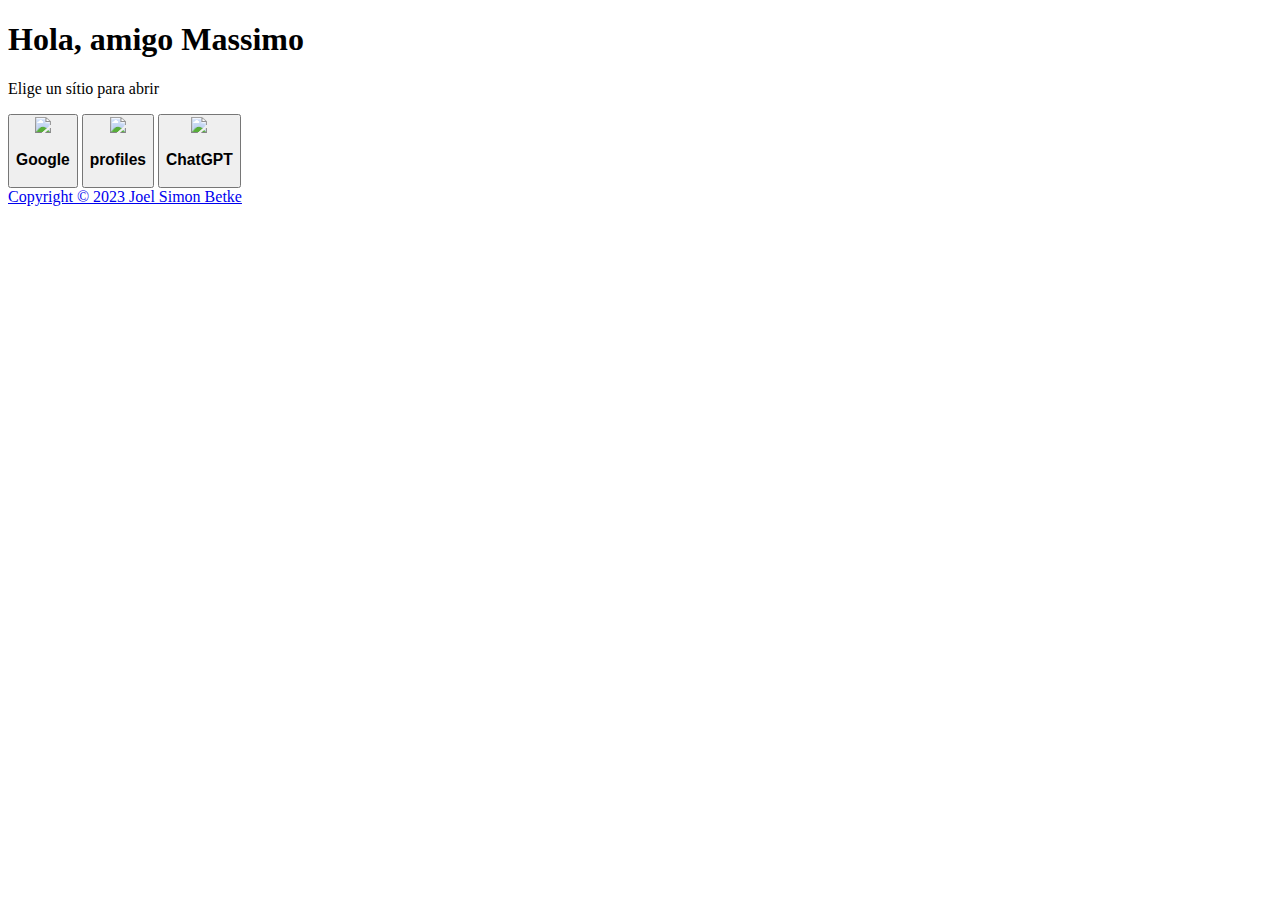
==== index.html @ ecbaf7a1 "deleted js, fixed text in html" ====
<!DOCTYPE html>
<head>
    <meta charset='utf-8'/>
    <meta name="viewport" content="width=device-width, initial-scale=1">
    <link rel="stylesheet" type="text/css" href="style.css" media="screen and (min-width:768px)">
    <link rel="stylesheet" type="text/css" href="mobile.css" media="screen and (max-width:767px)">
    <title>Welcome</title>
    <link rel="icon" href="assets/images/heart.png" type="image/icon type">
</head>
<body>
    <header>
        <h1>Hola, amigo Massimo</h1>
    </header>
    <main>
        <p>Elige un sítio para abrir</p>
        <a href="https://google.com"><button id="btn"><img src="assets/images/google-white.png"><h3>Google</h3></button></a>
        <a href="sorry.html"><button id="btn"><img src="assets/images/firefox-white.png"><h3>profiles</h3></button></a>
        <a href="https://openai.com/blog/chatgpt/"><button id="btn"><img src="assets/images/openai-white.png"><h3>ChatGPT</h3></button></a>
    </main>
    <footer>
        <a href="https://github.com/SimonJoelWarkentin">Copyright © 2023 Joel Simon Betke</a>
    </footer>
    <script type="text/javascript" src="but.js"></script>
</body>
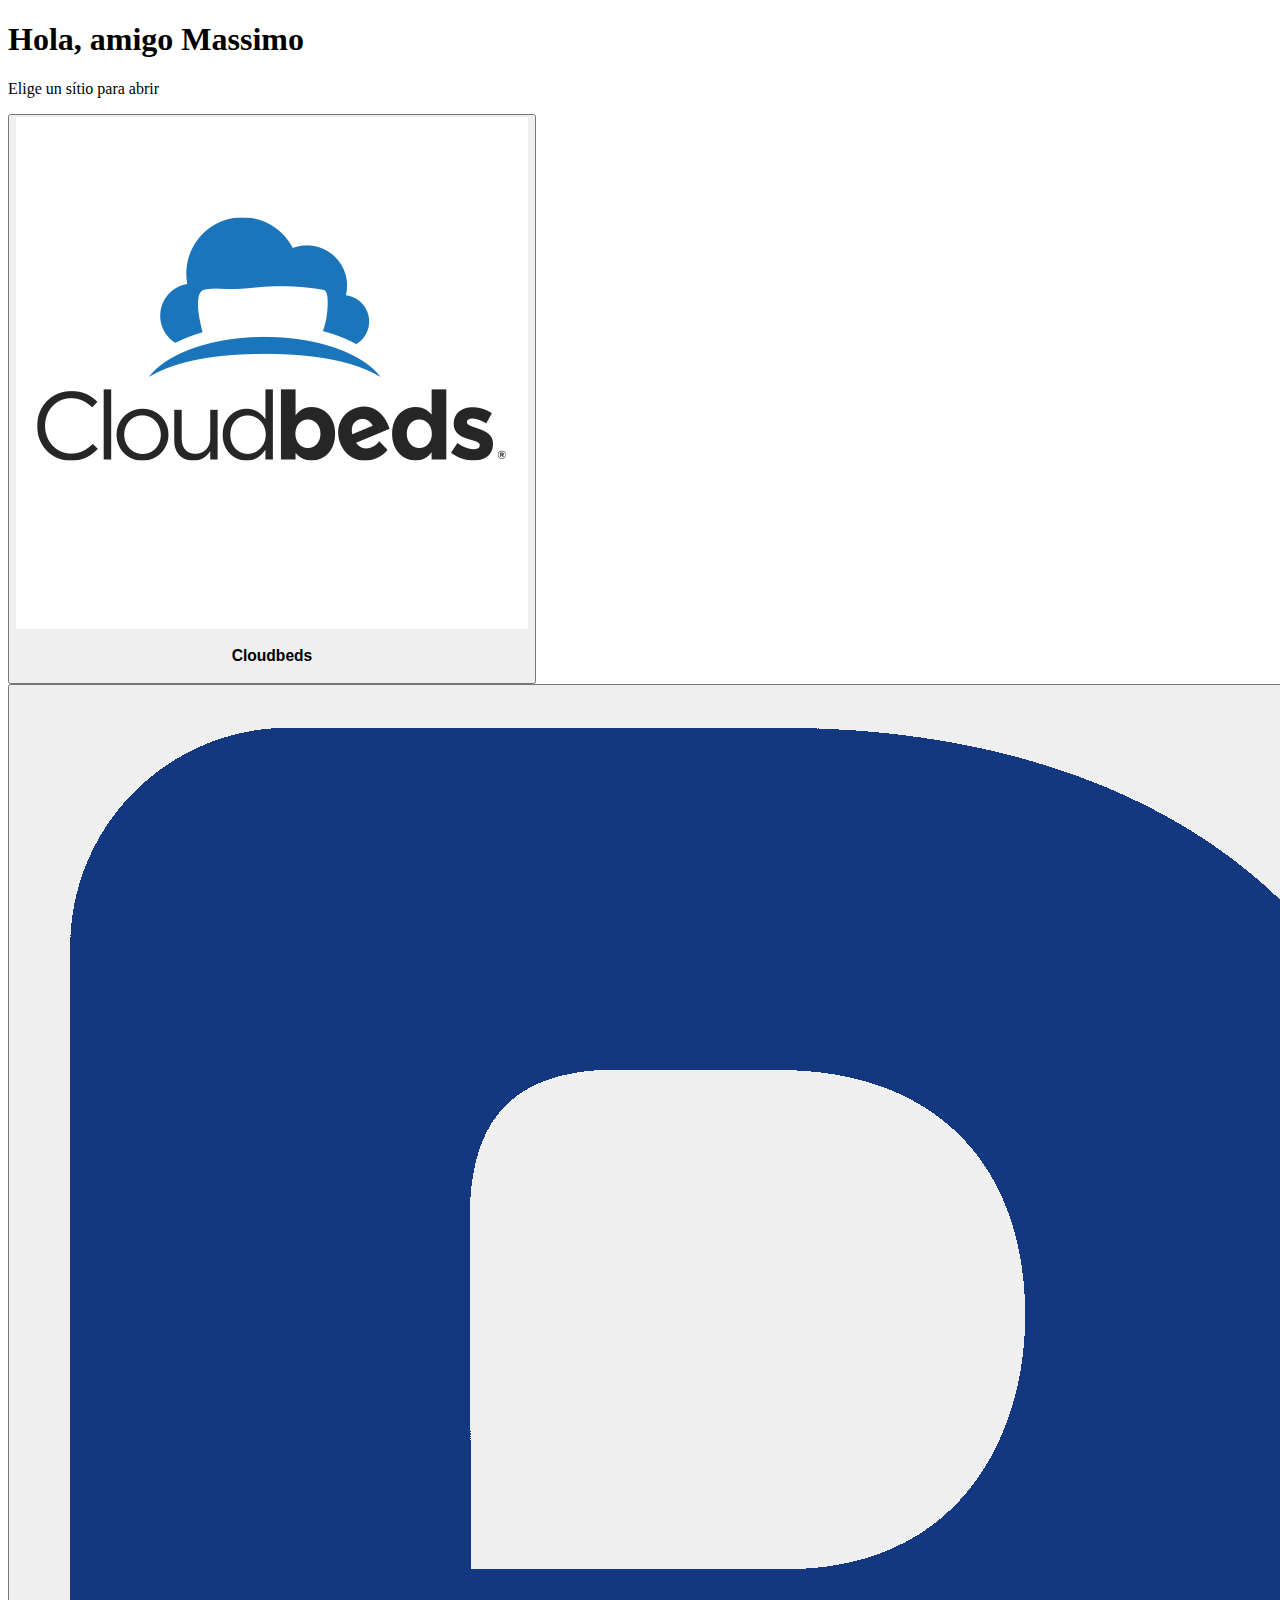
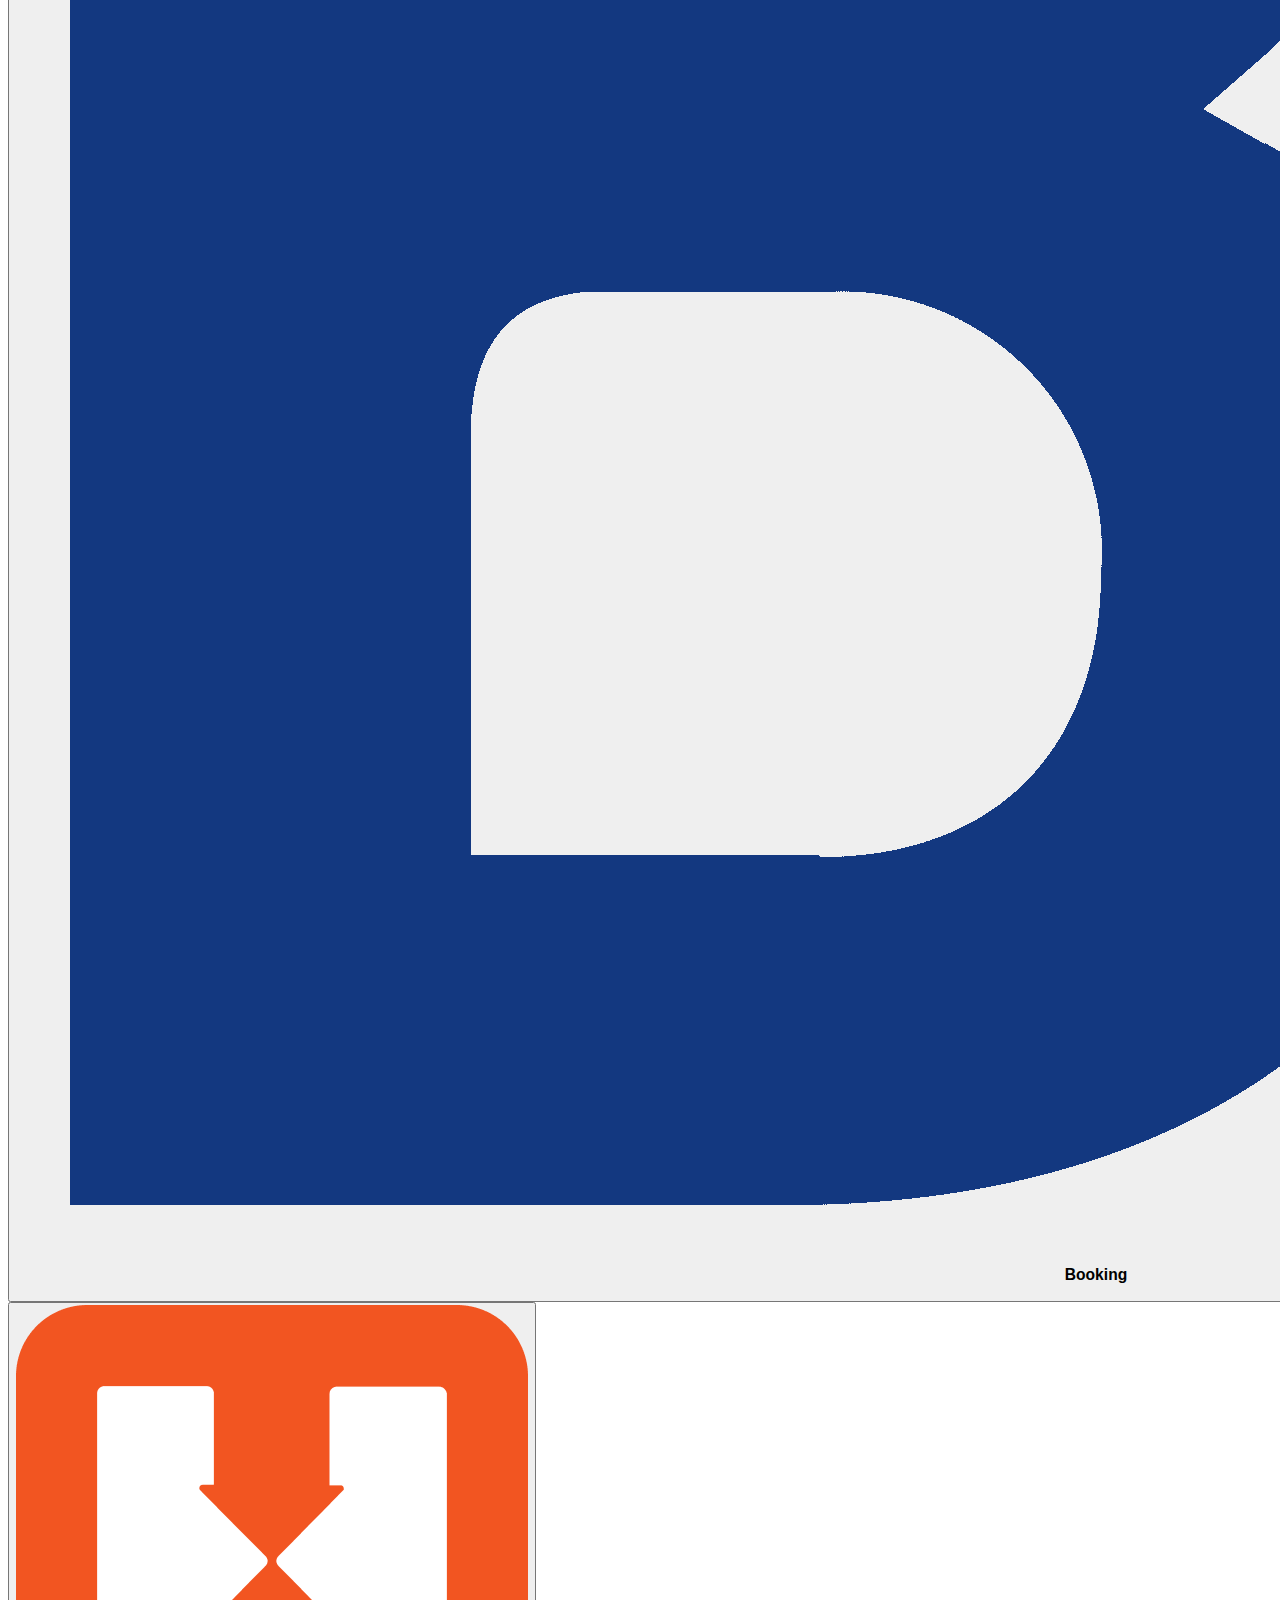
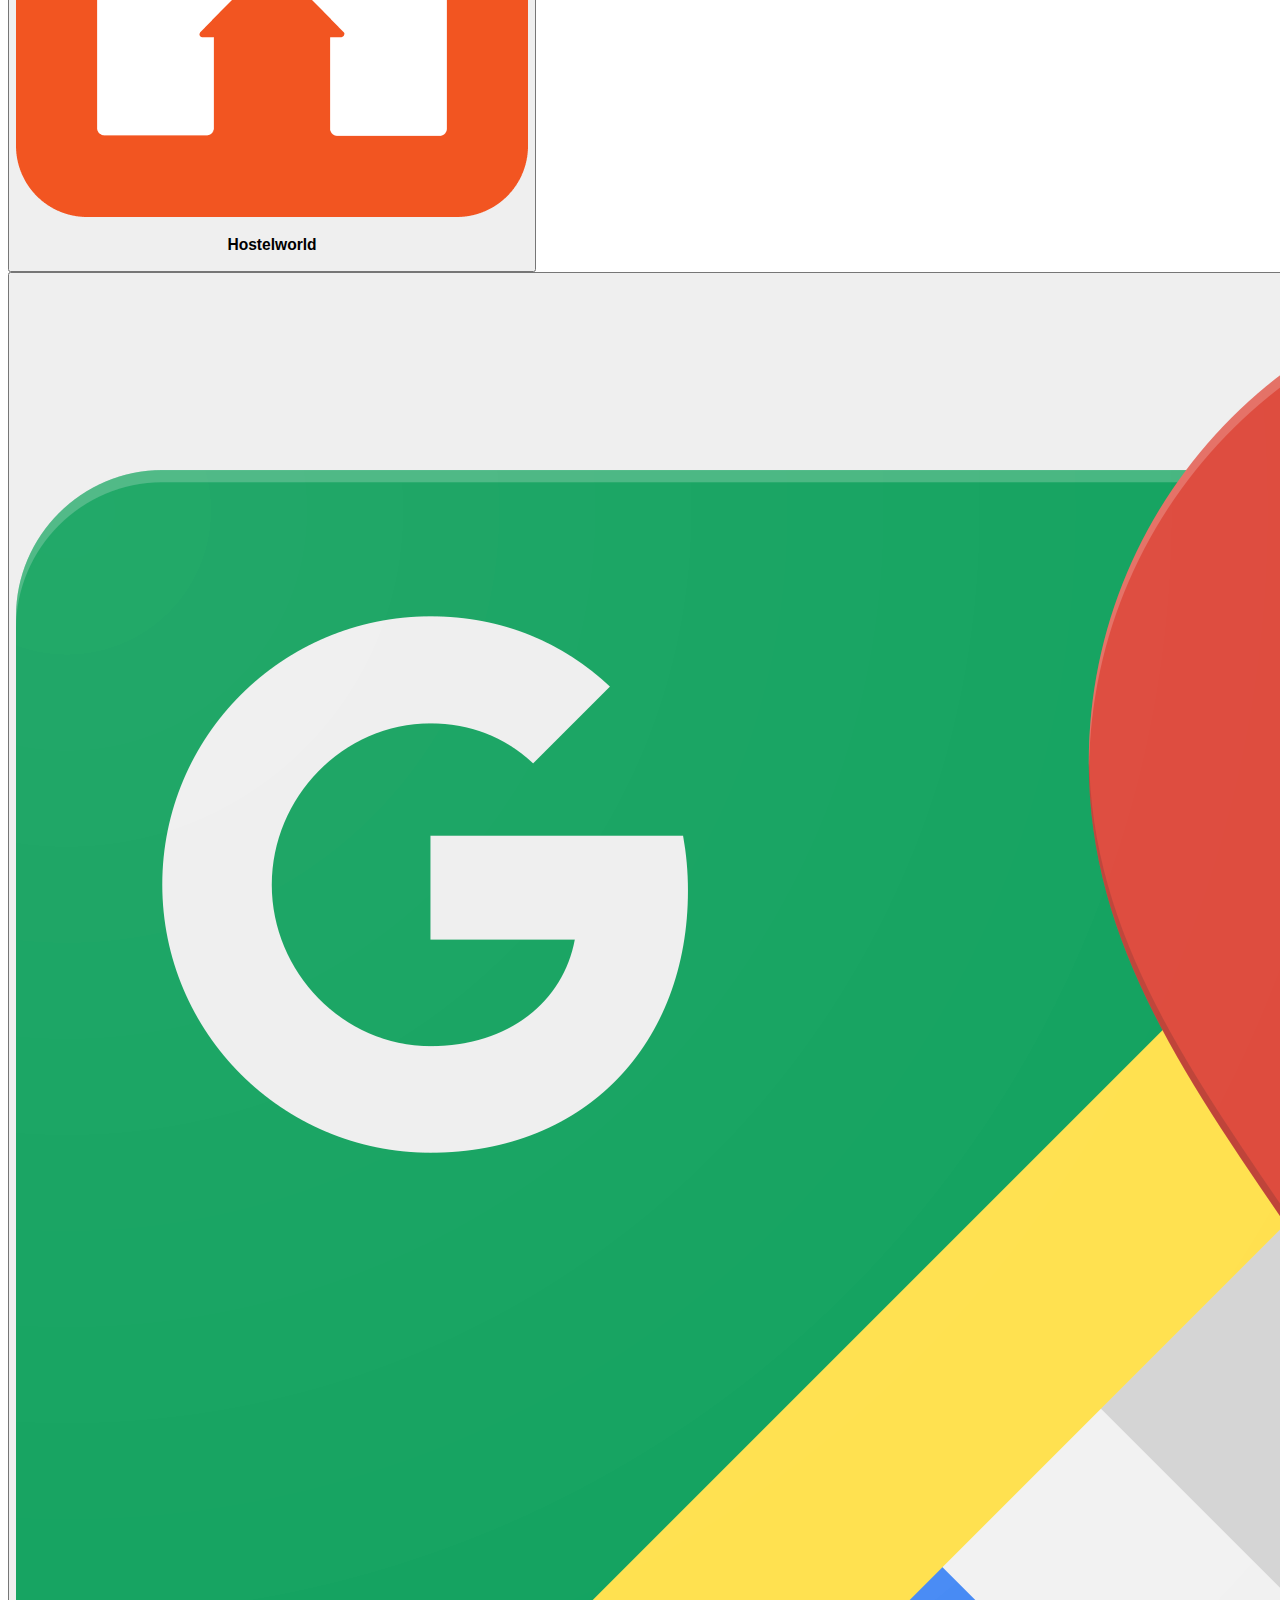
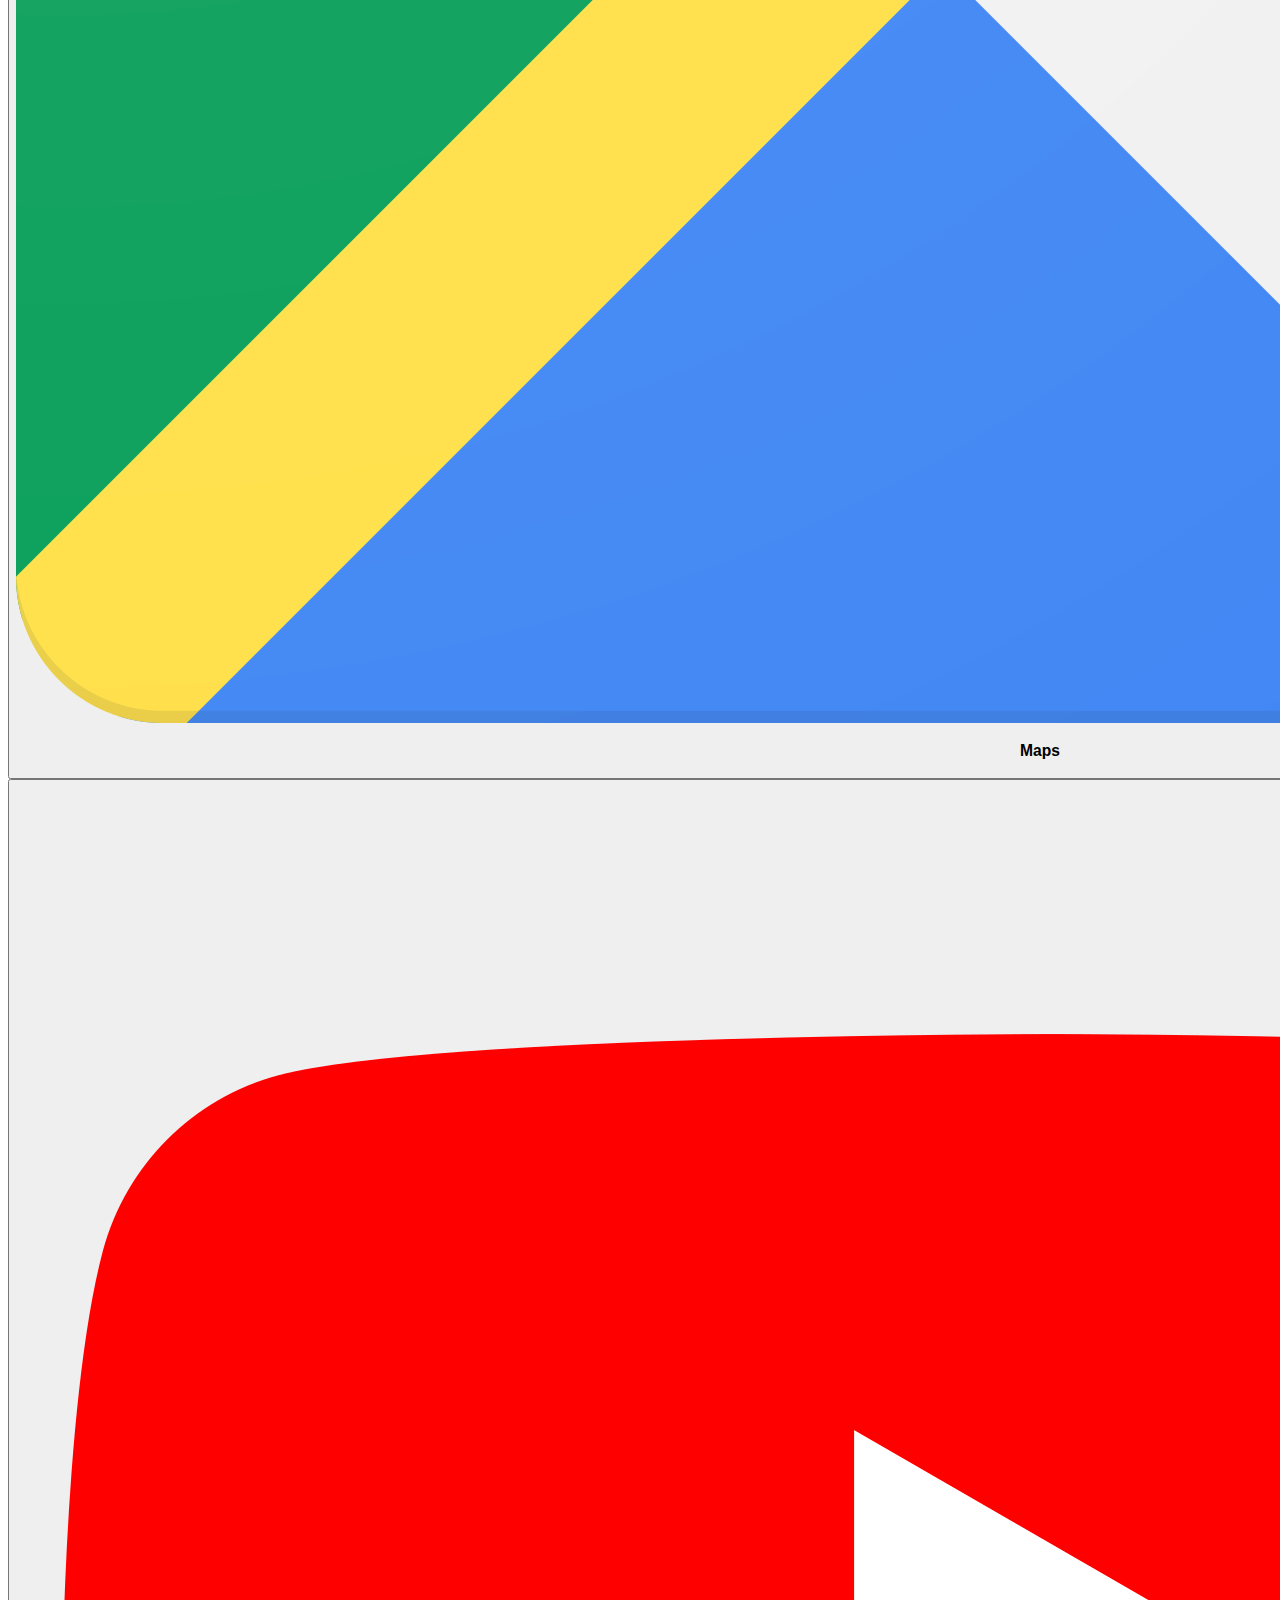
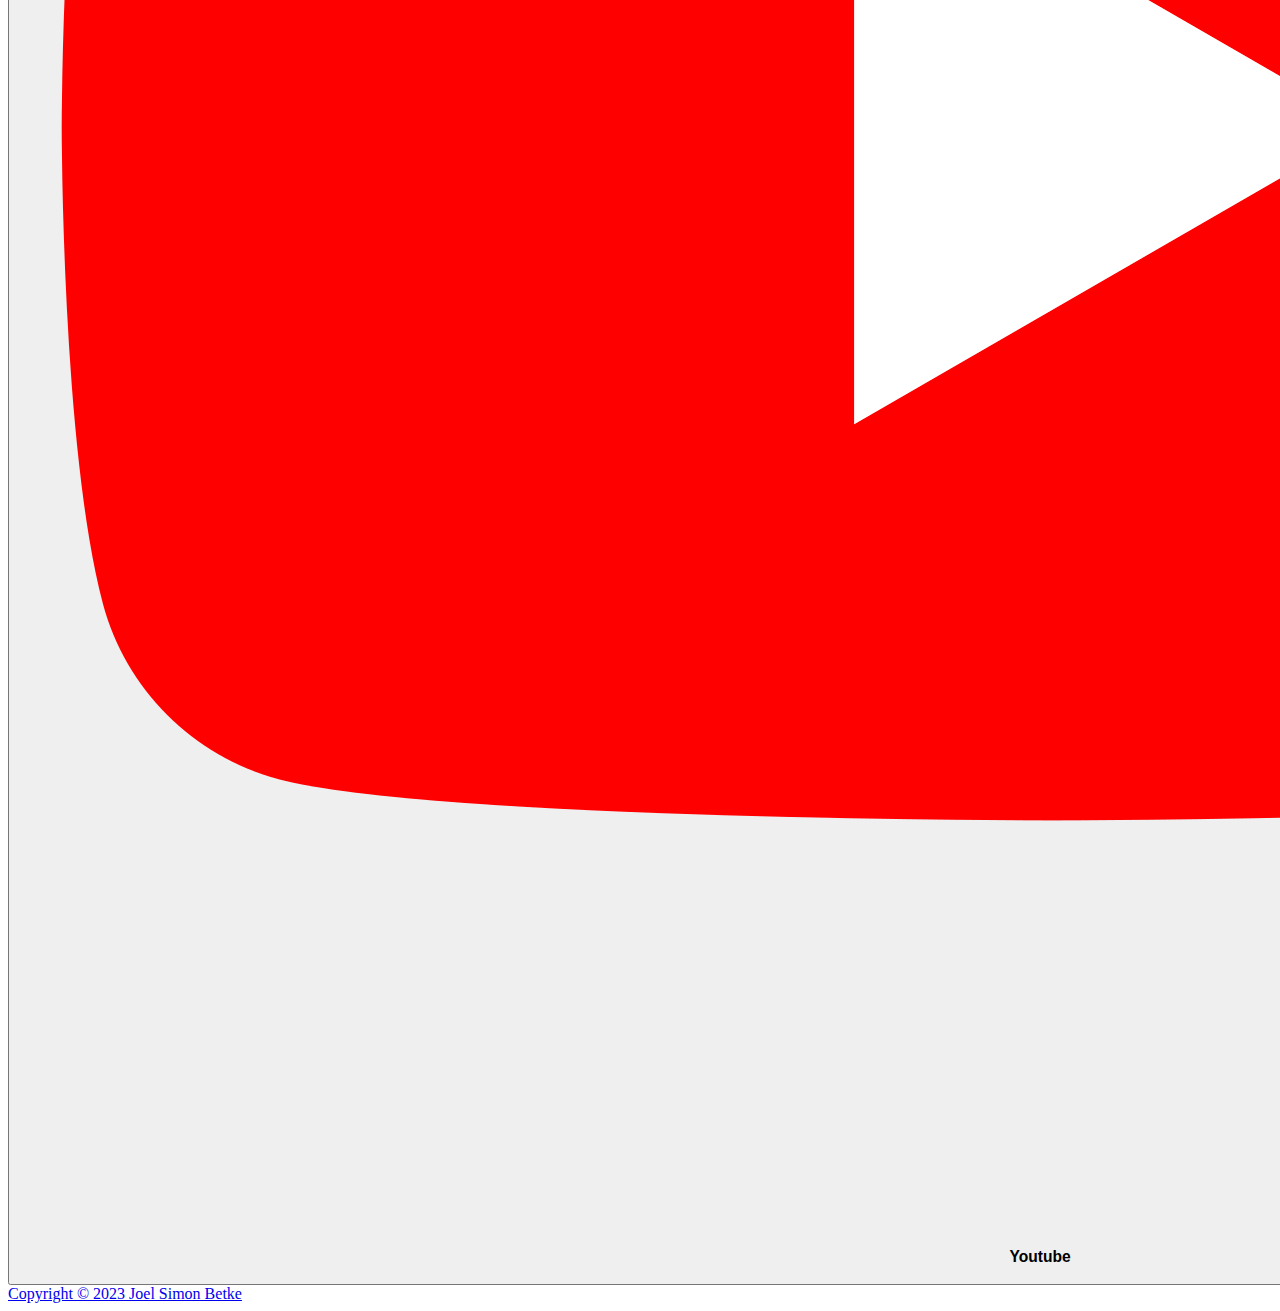
==== commit 4319516e: "Added the new buttons" ====
--- a/index.html
+++ b/index.html
@@ -13,9 +13,11 @@
     </header>
     <main>
         <p>Elige un sítio para abrir</p>
-        <a href="https://google.com"><button id="btn"><img src="assets/images/google-white.png"><h3>Google</h3></button></a>
-        <a href="sorry.html"><button id="btn"><img src="assets/images/firefox-white.png"><h3>profiles</h3></button></a>
-        <a href="https://openai.com/blog/chatgpt/"><button id="btn"><img src="assets/images/openai-white.png"><h3>ChatGPT</h3></button></a>
+        <a href="https://hotels.cloudbeds.com/connect/212242#/calendar"><button id="btn"><img src="assets/images/cloudbeds.png"><h3>Cloudbeds</h3></button></a>
+        <a href="https://admin.booking.com/hotel/hoteladmin/extranet_ng/manage/home.html?lang=es&ses=0d1a2598a86d01559b92d25d9ef59546&hotel_id=8355571"><button id="btn"><img src="assets/images/booking.png"><h3>Booking</h3></button></a>
+        <a href="https://inbox.hostelworld.com/booking/view/551787130"><button id="btn"><img src="assets/images/hostelworld.png"><h3>Hostelworld</h3></button></a>
+        <a href="https://www.google.com/maps"><button id="btn"><img src="assets/images/maps.png"><h3>Maps</h3></button></a>
+        <a href="https://www.youtube.com"><button id="btn"><img src="assets/images/youtube.png"><h3>Youtube</h3></button></a>
     </main>
     <footer>
         <a href="https://github.com/SimonJoelWarkentin">Copyright © 2023 Joel Simon Betke</a>
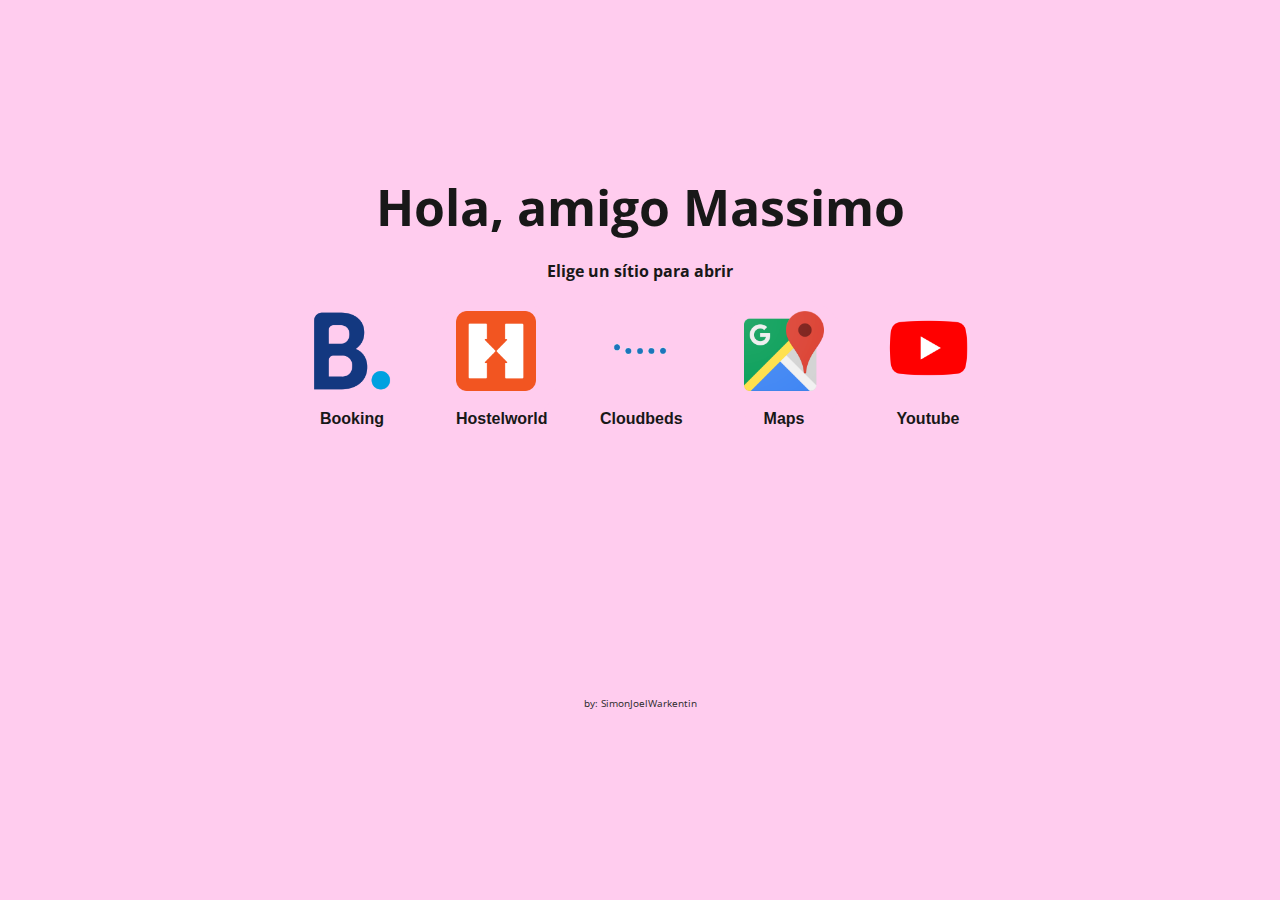
==== commit ee6e76ba: "added gif, changed some styles" ====
--- a/index.html
+++ b/index.html
@@ -12,15 +12,14 @@
         <h1>Hola, amigo Massimo</h1>
     </header>
     <main>
-        <p>Elige un sítio para abrir</p>
-        <a href="https://hotels.cloudbeds.com/connect/212242#/calendar"><button id="btn"><img src="assets/images/cloudbeds.png"><h3>Cloudbeds</h3></button></a>
+        <p><b>Elige un sítio para abrir</b></p>
         <a href="https://admin.booking.com/hotel/hoteladmin/extranet_ng/manage/home.html?lang=es&ses=0d1a2598a86d01559b92d25d9ef59546&hotel_id=8355571"><button id="btn"><img src="assets/images/booking.png"><h3>Booking</h3></button></a>
         <a href="https://inbox.hostelworld.com/booking/view/551787130"><button id="btn"><img src="assets/images/hostelworld.png"><h3>Hostelworld</h3></button></a>
+        <a href="https://hotels.cloudbeds.com/connect/212242#/calendar"><button id="btn"><img src="assets/images/cloudbeds.gif"><h3>Cloudbeds</h3></button></a>
         <a href="https://www.google.com/maps"><button id="btn"><img src="assets/images/maps.png"><h3>Maps</h3></button></a>
         <a href="https://www.youtube.com"><button id="btn"><img src="assets/images/youtube.png"><h3>Youtube</h3></button></a>
     </main>
     <footer>
-        <a href="https://github.com/SimonJoelWarkentin">Copyright © 2023 Joel Simon Betke</a>
+        <a href="https://github.com/SimonJoelWarkentin">by: SimonJoelWarkentin</a>
     </footer>
-    <script type="text/javascript" src="but.js"></script>
 </body>--- a/style.css
+++ b/style.css
@@ -0,0 +1,177 @@
+@import 'https://fonts.googleapis.com/css?family=Open+Sans';
+
+* {
+	-webkit-box-sizing: border-box;
+	box-sizing: border-box;
+}
+
+header {
+	margin-top: 15%;
+}
+
+body {
+	font-family: 'Open Sans', sans-serif;
+	line-height: 1.75em;
+	font-size: 16px;
+	background-color: #ffccee;
+	color: #181818;
+	text-align: center;
+}
+
+ button {
+    background-color: #ffccee;
+    border: #d8d8d8;
+    border-radius: 40px;
+    color: #181818;
+    cursor: pointer;
+    display: inline-block;
+    margin: 10px;
+    padding: 10px 20px;
+    height: 120px;
+	width: 120px;
+    transition: background-color 0.3s ease-in-out;
+  }
+
+  #btn { /*maybe not necessary*/
+    z-index: 5;
+    margin: 0 10px;
+    cursor: pointer;
+	transition: 0.2s;
+  }
+
+  #btn img {
+    transition: 0.2s;
+  }
+
+  #btn img:hover {
+    opacity: 0.8;
+    transform: scale(1.2);
+  }
+
+  #btn:hover {
+/*    background-color: #090909;*/
+	opacity: 0.8;
+	transform: scale(1.05);
+	color: #333333;
+  }
+
+  h1 {
+	font-size: 50px;
+	line-height: 34px;
+}
+
+p {
+	font-size: 16px;
+	color: #181818;
+}
+
+h3 {
+	font-size: 16px;
+/*	line-height: 27px;
+	padding-top: 15px;
+	padding-bottom: 15px;
+	border-bottom: 1px solid #D8D8D8;
+	border-top: 1px solid #D8D8D8;*/
+}
+
+h3:hover {
+/*	color: #333333;*/
+}
+
+a {
+	font-size: 10px;
+	text-decoration: none;
+	color: #282828;
+	transition: 0.4s;
+}
+
+a[href]:hover {
+	color: #333333;
+}
+
+img {
+	max-width: 100%;
+}
+
+footer {
+	margin-top: 20%;
+}
+
+  /*EVERYTHING DOWN FROM HERE IS NOT CHECKED AND MIGHT OR MIGHT NOT BE BULLSHIT*/
+
+/*
+
+.simple-container {
+	background-color: #333;
+	min-height: 30%;
+	width: 675px;
+	margin: 0 auto;
+/*	padding-top: 70px;
+	padding-bottom: 20px;*//*
+	border: #aaa;
+	border-width: 5px;
+}
+
+.simple-print {
+	fill: white;
+	stroke: white;
+}
+.simple-print svg {
+	height: 100%;
+}
+
+.simple-close {
+	color: white;
+	border-color: white;
+}
+
+.simple-ext-info {
+	border-top: 1px solid #aaa;
+}
+
+
+
+h2 {
+	font-size: 20px;
+	line-height: 25px;
+}
+
+
+hr {
+	height: 1px;
+	background-color: #d8d8d8;
+	border: none;
+	width: 100%;
+	margin: 0px;
+}
+/*
+a[href] {
+	color: #1e8ad6;
+}
+
+a[href]:hover {
+	color: #3ba0e6;
+}
+*//*
+
+
+li {
+	line-height: 1.5em;
+}
+
+aside,
+[class *= "sidebar"],
+[id *= "sidebar"] {
+	max-width: 90%;
+	margin: 0 auto;
+	border: 1px solid lightgrey;
+	padding: 5px 15px;
+}
+
+@media (min-width: 1921px) {
+	body {
+		font-size: 18px;
+	}
+}
+
+*/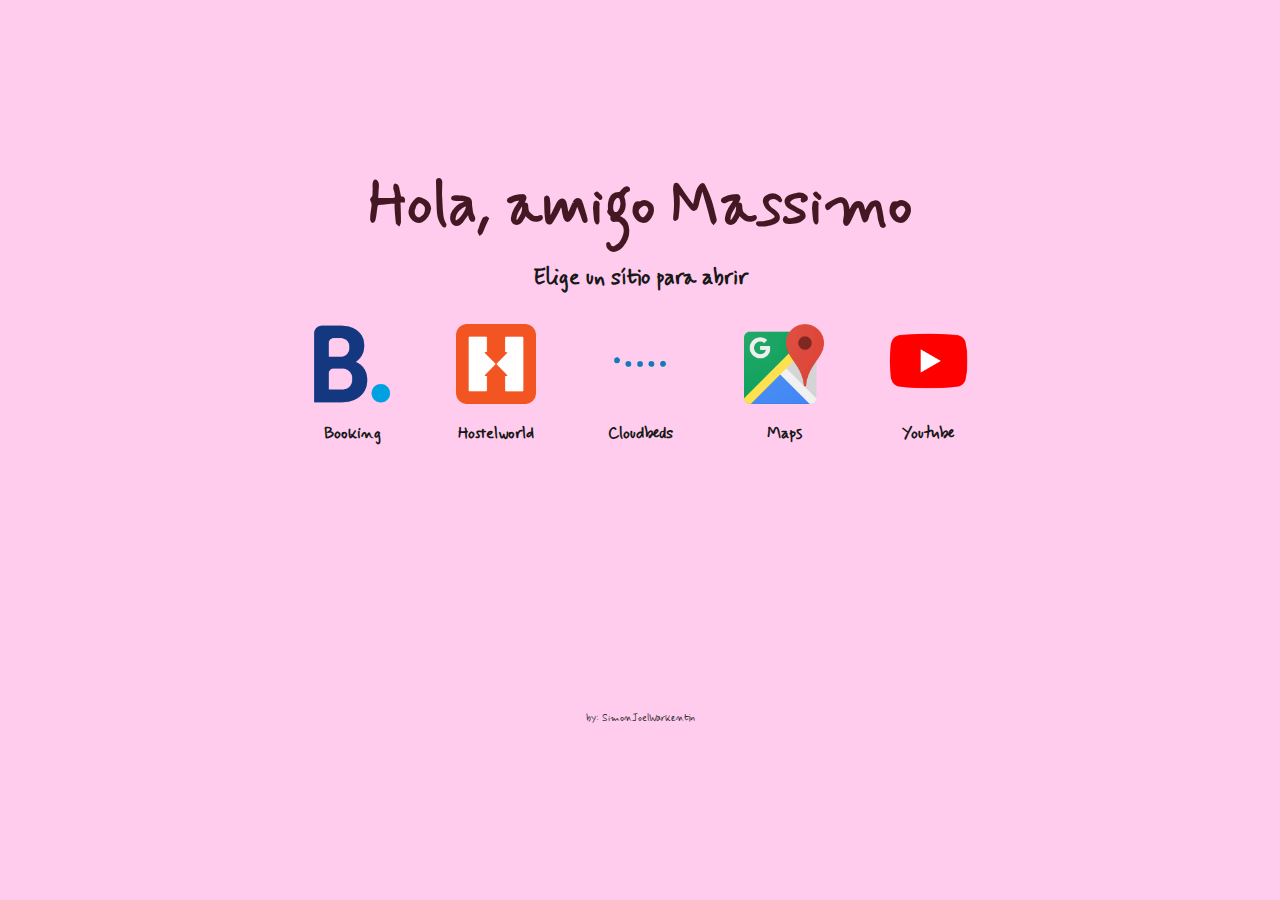
==== commit dca9f3e7: "Made everything cool" ====
--- a/index.html
+++ b/index.html
@@ -2,10 +2,9 @@
 <head>
     <meta charset='utf-8'/>
     <meta name="viewport" content="width=device-width, initial-scale=1">
-    <link rel="stylesheet" type="text/css" href="style.css" media="screen and (min-width:768px)">
-    <link rel="stylesheet" type="text/css" href="mobile.css" media="screen and (max-width:767px)">
-    <title>Welcome</title>
-    <link rel="icon" href="assets/images/heart.png" type="image/icon type">
+    <link rel="stylesheet" type="text/css" href="style.css" media="screen">
+    <title>Hola Amigo Massimo</title>
+    <link rel="icon" href="assets/images/massimo.jfif" type="image/icon type">
 </head>
 <body>
     <header>
@@ -18,6 +17,7 @@
         <a href="https://hotels.cloudbeds.com/connect/212242#/calendar"><button id="btn"><img src="assets/images/cloudbeds.gif"><h3>Cloudbeds</h3></button></a>
         <a href="https://www.google.com/maps"><button id="btn"><img src="assets/images/maps.png"><h3>Maps</h3></button></a>
         <a href="https://www.youtube.com"><button id="btn"><img src="assets/images/youtube.png"><h3>Youtube</h3></button></a>
+        <p></p>
     </main>
     <footer>
         <a href="https://github.com/SimonJoelWarkentin">by: SimonJoelWarkentin</a>
--- a/style.css
+++ b/style.css
@@ -1,4 +1,4 @@
-@import 'https://fonts.googleapis.com/css?family=Open+Sans';
+@import 'https://fonts.googleapis.com/css?family=Mynerve';
 
 * {
 	-webkit-box-sizing: border-box;
@@ -10,13 +10,25 @@
 }
 
 body {
-	font-family: 'Open Sans', sans-serif;
+	font-family: 'Mynerve', sans-serif;
 	line-height: 1.75em;
 	font-size: 16px;
 	background-color: #ffccee;
-	color: #181818;
+	color: #441822;
 	text-align: center;
+	animation-name: fadeInBackground;
+	animation-duration: 2s;
+	animation-fill-mode: forwards;
 }
+
+@keyframes fadeInBackground {
+	from {
+	  background-color: #ccaabb;
+	}
+	to {
+	  background-color: #ffccee; /* final background color */
+	}
+  }
 
  button {
     background-color: #ffccee;
@@ -30,6 +42,9 @@
     height: 120px;
 	width: 120px;
     transition: background-color 0.3s ease-in-out;
+	animation-name: fadeInBackground;
+	animation-duration: 2s;
+	animation-fill-mode: forwards;
   }
 
   #btn { /*maybe not necessary*/
@@ -56,26 +71,23 @@
   }
 
   h1 {
-	font-size: 50px;
+	font-size: 60px;
 	line-height: 34px;
 }
 
 p {
-	font-size: 16px;
+	font-size: 22px;
 	color: #181818;
 }
 
 h3 {
 	font-size: 16px;
+	font-family: 'Mynerve', sans-serif;
 /*	line-height: 27px;
 	padding-top: 15px;
 	padding-bottom: 15px;
 	border-bottom: 1px solid #D8D8D8;
 	border-top: 1px solid #D8D8D8;*/
-}
-
-h3:hover {
-/*	color: #333333;*/
 }
 
 a {
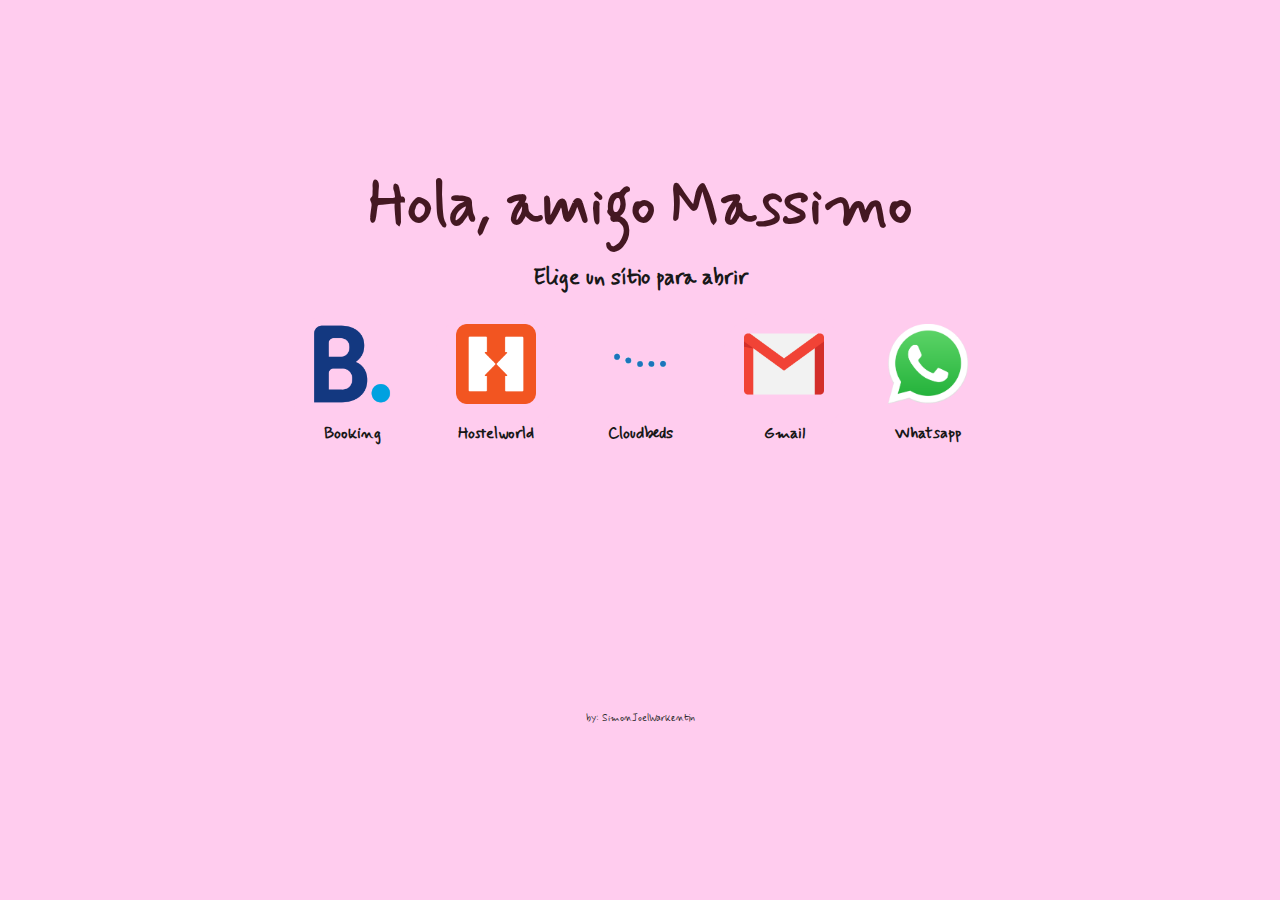
==== commit 9d51f644: "changed 2 buttons" ====
--- a/index.html
+++ b/index.html
@@ -15,9 +15,8 @@
         <a href="https://admin.booking.com/hotel/hoteladmin/extranet_ng/manage/home.html?lang=es&ses=0d1a2598a86d01559b92d25d9ef59546&hotel_id=8355571"><button id="btn"><img src="assets/images/booking.png"><h3>Booking</h3></button></a>
         <a href="https://inbox.hostelworld.com/booking/view/551787130"><button id="btn"><img src="assets/images/hostelworld.png"><h3>Hostelworld</h3></button></a>
         <a href="https://hotels.cloudbeds.com/connect/212242#/calendar"><button id="btn"><img src="assets/images/cloudbeds.gif"><h3>Cloudbeds</h3></button></a>
-        <a href="https://www.google.com/maps"><button id="btn"><img src="assets/images/maps.png"><h3>Maps</h3></button></a>
-        <a href="https://www.youtube.com"><button id="btn"><img src="assets/images/youtube.png"><h3>Youtube</h3></button></a>
-        <p></p>
+        <a href="https://mail.google.com/mail/u/0/?ogbl#inbox"><button id="btn"><img src="assets/images/gmail.png"><h3>Gmail</h3></button></a>
+        <a href="https://web.whatsapp.com/"><button id="btn"><img src="assets/images/whatsapp.png"><h3>Whatsapp</h3></button></a>
     </main>
     <footer>
         <a href="https://github.com/SimonJoelWarkentin">by: SimonJoelWarkentin</a>
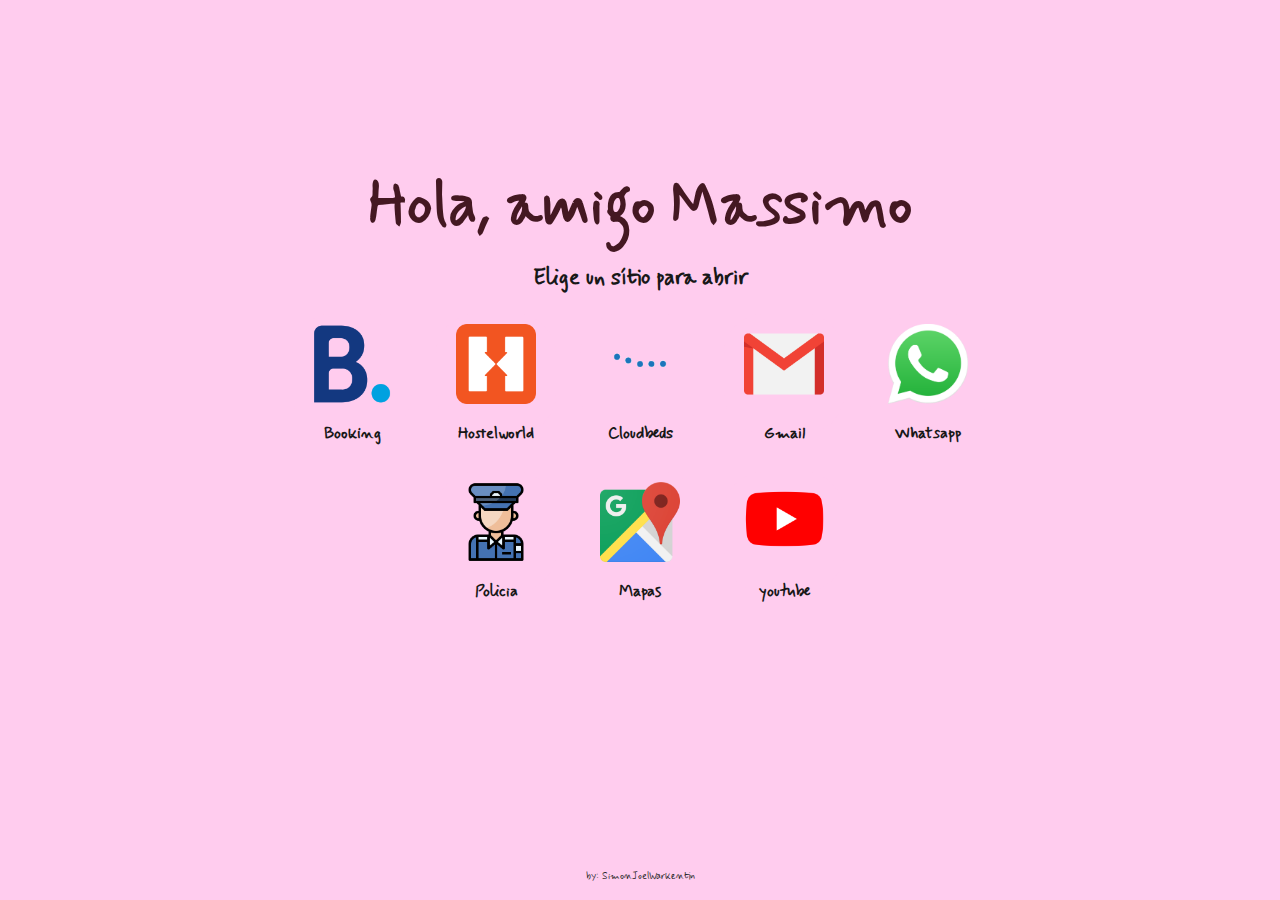
==== commit 44952a3a: "added more buttons" ====
--- a/index.html
+++ b/index.html
@@ -17,6 +17,15 @@
         <a href="https://hotels.cloudbeds.com/connect/212242#/calendar"><button id="btn"><img src="assets/images/cloudbeds.gif"><h3>Cloudbeds</h3></button></a>
         <a href="https://mail.google.com/mail/u/0/?ogbl#inbox"><button id="btn"><img src="assets/images/gmail.png"><h3>Gmail</h3></button></a>
         <a href="https://web.whatsapp.com/"><button id="btn"><img src="assets/images/whatsapp.png"><h3>Whatsapp</h3></button></a>
+        <p></p>
+        <a href="https://webpol.policia.es/e-hotel/inicio#"><button id="btn"><img src="assets/images/policia.png"><h3>Policia</h3></button></a>
+        <a href="https://www.google.com/maps"><button id="btn"><img src="assets/images/maps.png"><h3>Mapas</h3></button></a>
+        <a href="https://www.youtube.com"><button id="btn"><img src="assets/images/youtube.png"><h3>youtube</h3></button></a>
+        <p></p>
+        <!--a href="https://www.google.com, https://www.youtube.com" target="_blank" rel="noopener noreferrer">
+            <button id="btn"><img src="assets/images/hostelworld.png"><h3>Hostelworld</h3></button>
+        </a-->
+        
     </main>
     <footer>
         <a href="https://github.com/SimonJoelWarkentin">by: SimonJoelWarkentin</a>
--- a/style.css
+++ b/style.css
@@ -17,13 +17,13 @@
 	color: #441822;
 	text-align: center;
 	animation-name: fadeInBackground;
-	animation-duration: 2s;
+	animation-duration: 4s;
 	animation-fill-mode: forwards;
 }
 
 @keyframes fadeInBackground {
 	from {
-	  background-color: #ccaabb;
+	  background-color: /*#ccaabb*/ #775566;
 	}
 	to {
 	  background-color: #ffccee; /* final background color */
@@ -43,7 +43,7 @@
 	width: 120px;
     transition: background-color 0.3s ease-in-out;
 	animation-name: fadeInBackground;
-	animation-duration: 2s;
+	animation-duration: 4s;
 	animation-fill-mode: forwards;
   }
 
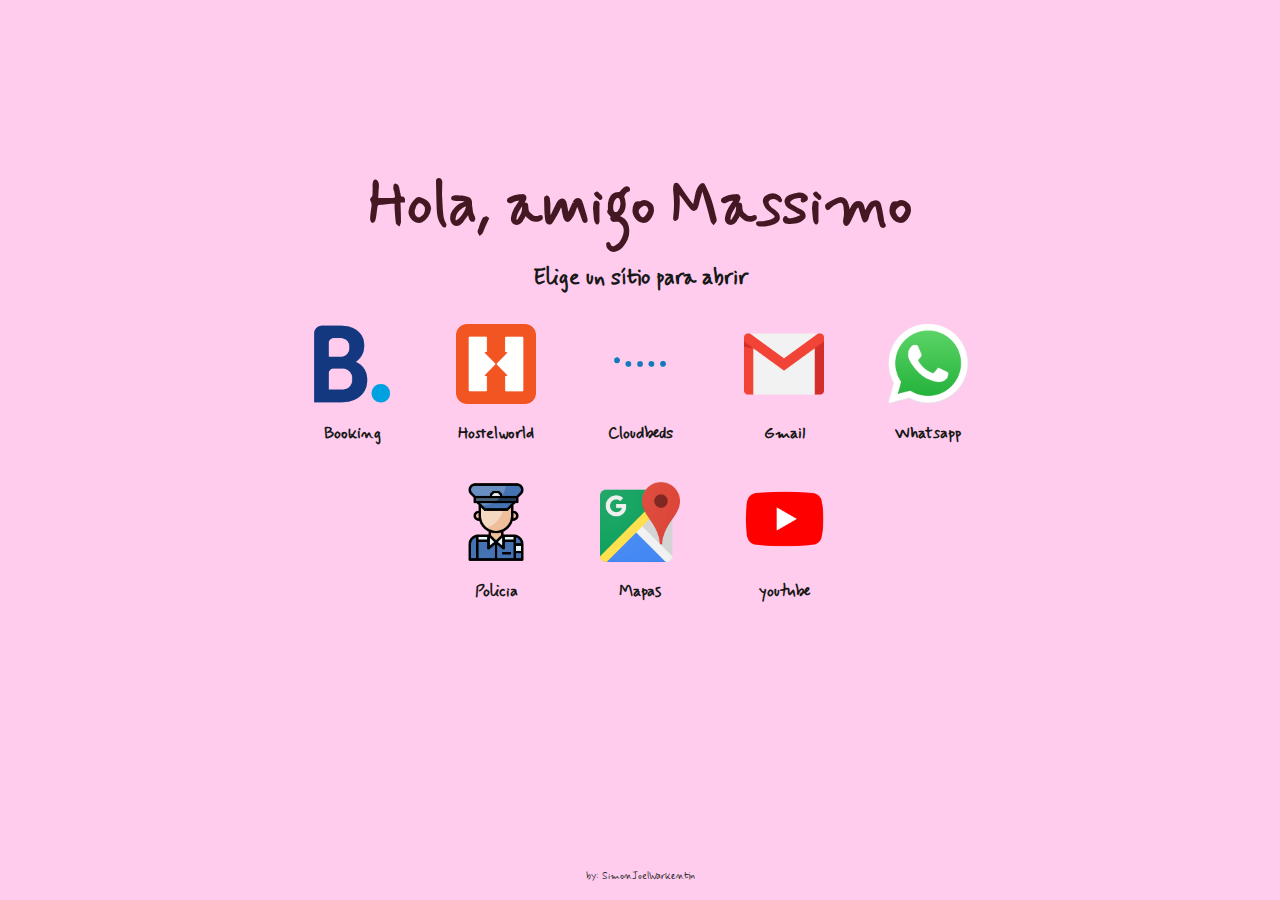
==== commit 2fa6caec: "changed icon" ====
--- a/index.html
+++ b/index.html
@@ -4,7 +4,7 @@
     <meta name="viewport" content="width=device-width, initial-scale=1">
     <link rel="stylesheet" type="text/css" href="style.css" media="screen">
     <title>Hola Amigo Massimo</title>
-    <link rel="icon" href="assets/images/massimo.jfif" type="image/icon type">
+    <link rel="icon" href="assets/images/cool.png" type="image/icon type">
 </head>
 <body>
     <header>
